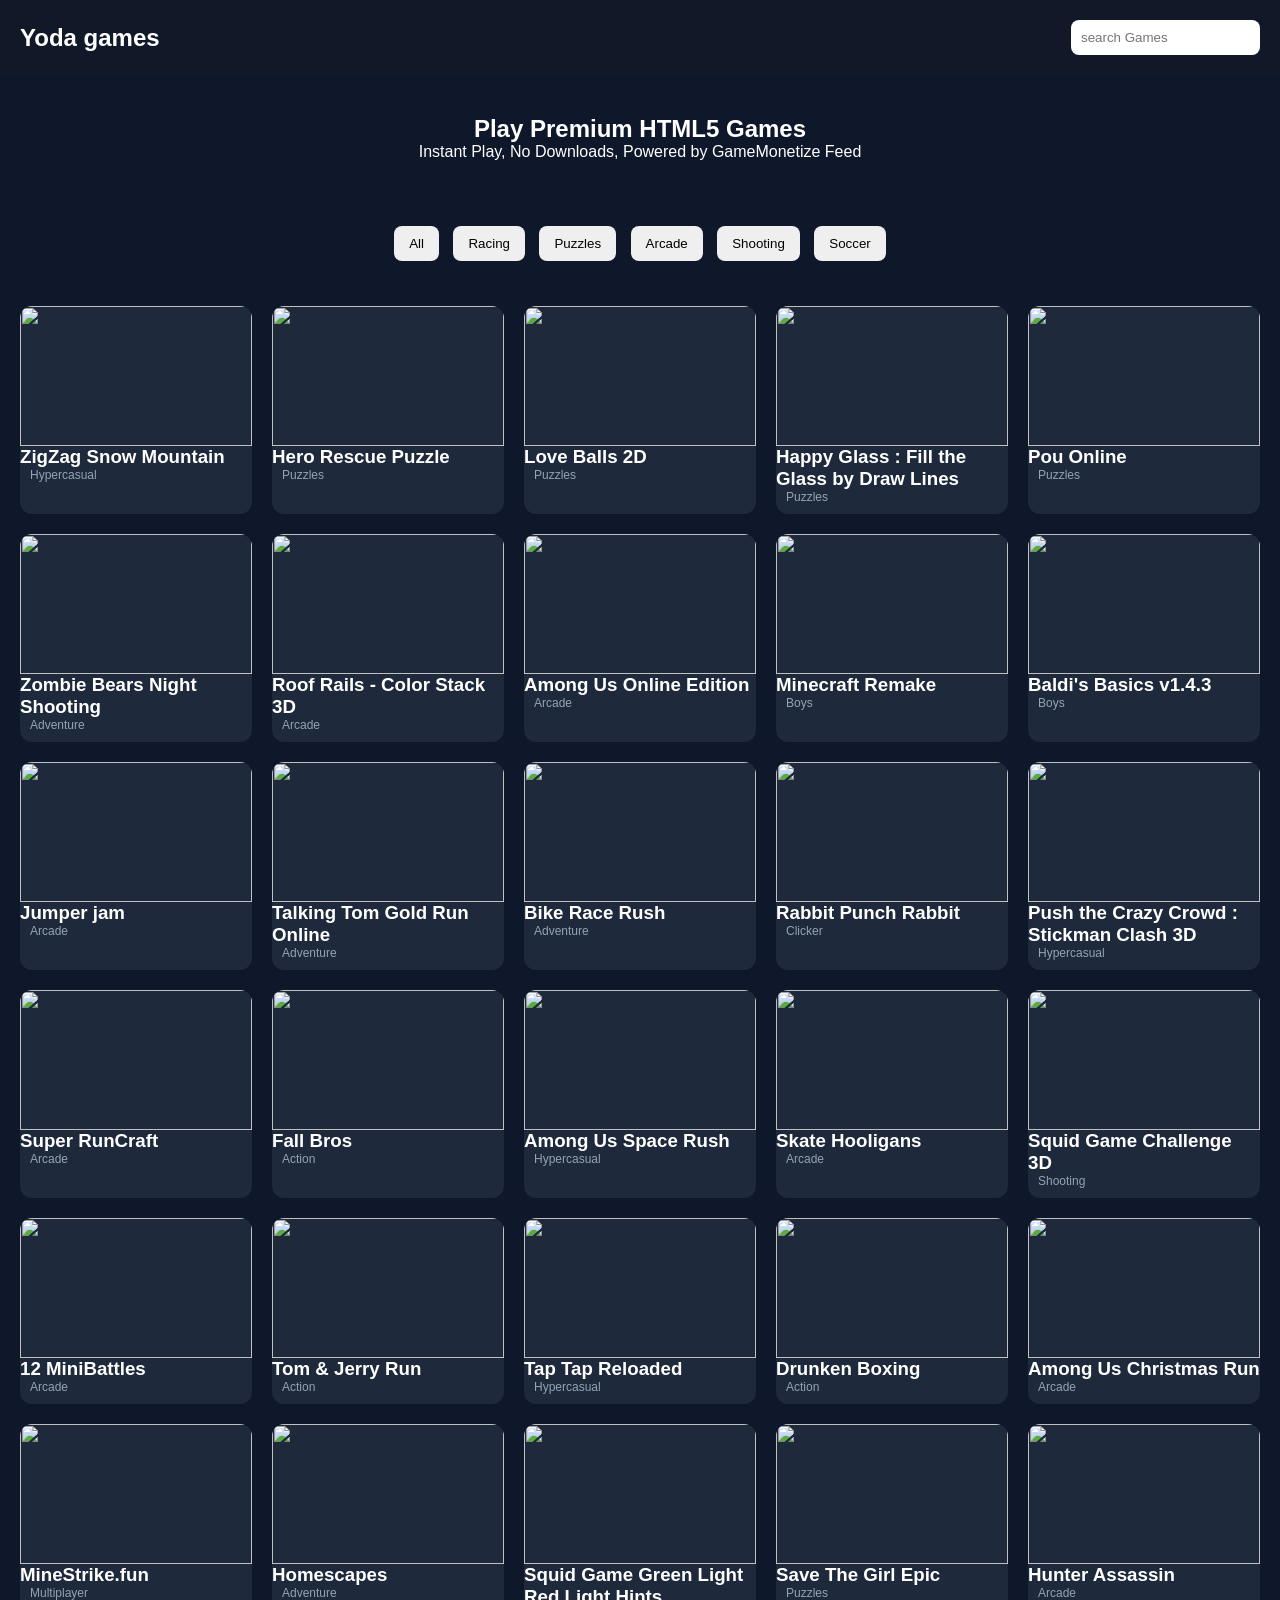
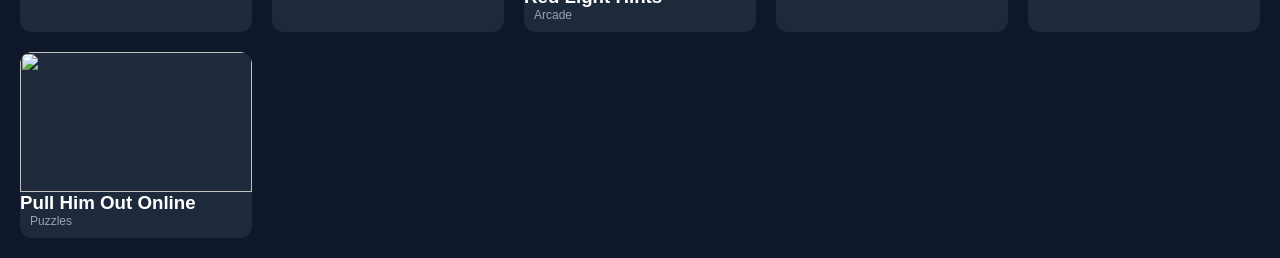
==== index.html @ efca0d67 "first commit" ====
<!DOCTYPE bhtml>
<html lang="en">
    <head>
        <meta charset="UTF-8">
        <meta name="viewport" content="width=device-width, initial-scale=1.0">
        <title>Yoda games</title>
        <link rel="stylesheet" href="css/style.css">
    </head>
    <body>
        <nav>
            <h1>Yoda games</h1>
            <input id="search" type="text" placeholder="search Games">
        </nav>
        <header class="hero">
            <h2>Play Premium HTML5 Games</h2>
            <p>Instant Play, No Downloads, Powered by GameMonetize Feed</p>
        </header>
        <section class="categories">
            <button onclick="filterCategory('ALL')">All </button>
            <button onclick="filterCategory('Racing')">Racing </button>
            <button onclick="filterCategory('Puzzles')">Puzzles </button>
            <button onclick="filterCategory('Arcade')">Arcade </button>
            <button onclick="filterCategory('Shooting')">Shooting </button>
            <button onclick="filterCategory('Soccer')">Soccer </button> 
        </section>
        <main id="gameContainer" class="grid"></main>
    
        <script src="js/app.js"></script>
    </body>       
</html>
---- css/style.css ----
*{
    margin: 0;
    padding: 0;
    box-sizing: border-box;
    font-family: Arial;
}                 

body{
    background: #0f172a;
    color: white;
}

nav{
    display: flex;
    justify-content: space-between;
    align-items: center;
    padding: 20px;
    background: #111827;
}

nav input{
    padding: 10px;
    border: none;
    border-radius: 8px;
}

.hero{
    text-align: center;
    padding: 40px 20px;
}

.categories{
    text-align: center;
    margin: 20px;
}

.categories button{
    padding: 10px  15px;
    margin: 5px;
    border: none;
    border-radius: 8px;
    cursor: pointer;
    transition: 0.3s;

}
.categories button:hover{
    transform: scale(1.1);
}

.grid{
    display: grid;

    grid-template-columns: repeat(auto-fit, minmax(200px, 1fr));
    gap: 20px;
    padding: 20px;
}

.card {
    background: #1e293b;
    border-radius: 12px;
    overflow: hidden;
    cursor: pointer;
    transition: 0.3s;
}

.card:hover{
    transform: translateY(-10px);
}

.card img{
    width: 100%;
    height: 140px;
    object-fit: cover;
}

card h3 {
    padding: 10px;
    font-size: 16px;
}

.card p{
    padding: 0 10px 10px;
    font-size: 12px;
    color: #94a3b8;
}

.play-container{
    display: flex;
    justify-content: center;
    padding: 20px;
}

iframe{
    width: 95%;
    height: 85vh;
    border: none;
    border-radius: 10px;
}
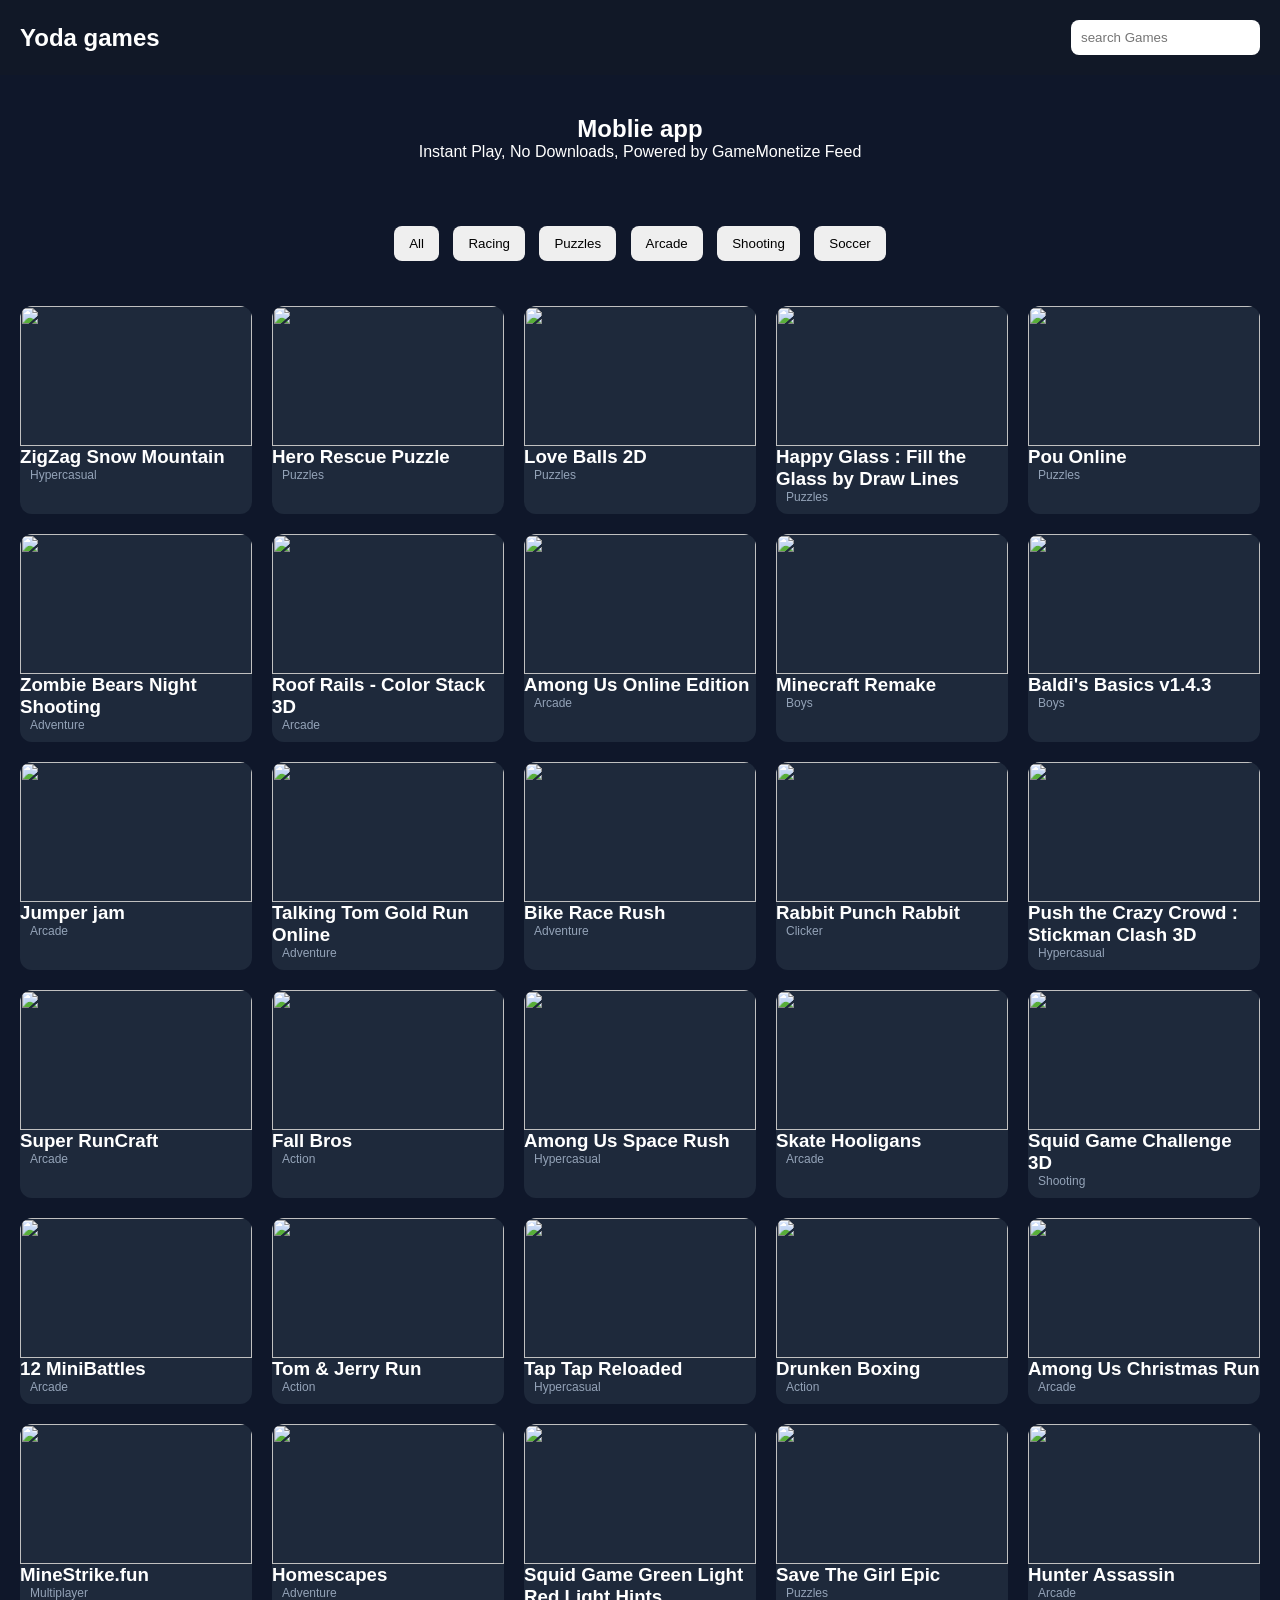
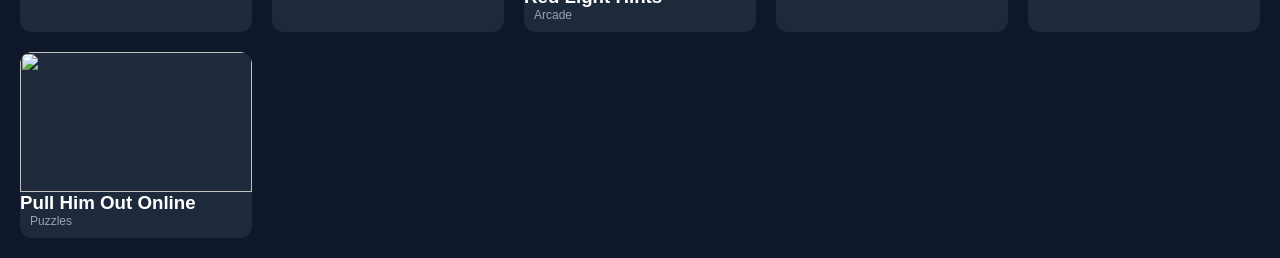
==== commit 47a6e1c3: "pushed all project" ====
--- a/index.html
+++ b/index.html
@@ -12,16 +12,16 @@
             <input id="search" type="text" placeholder="search Games">
         </nav>
         <header class="hero">
-            <h2>Play Premium HTML5 Games</h2>
+            <h2>Moblie app</h2>
             <p>Instant Play, No Downloads, Powered by GameMonetize Feed</p>
         </header>
         <section class="categories">
-            <button onclick="filterCategory('ALL')">All </button>
-            <button onclick="filterCategory('Racing')">Racing </button>
-            <button onclick="filterCategory('Puzzles')">Puzzles </button>
-            <button onclick="filterCategory('Arcade')">Arcade </button>
-            <button onclick="filterCategory('Shooting')">Shooting </button>
-            <button onclick="filterCategory('Soccer')">Soccer </button> 
+            <button onclick="filterCategory('ALL')">All</button> 
+            <button onclick="filterCategory('Car racing')">Racing</button>
+            <button onclick="filterCategory('Football')">Puzzles</button>
+            <button onclick="filterCategory('Arcade')">Arcade</button>
+            <button onclick="filterCategory('Car shooting')">Shooting</button>
+            <button onclick="filterCategory('Soccer')">Soccer</button> 
         </section>
         <main id="gameContainer" class="grid"></main>
     
